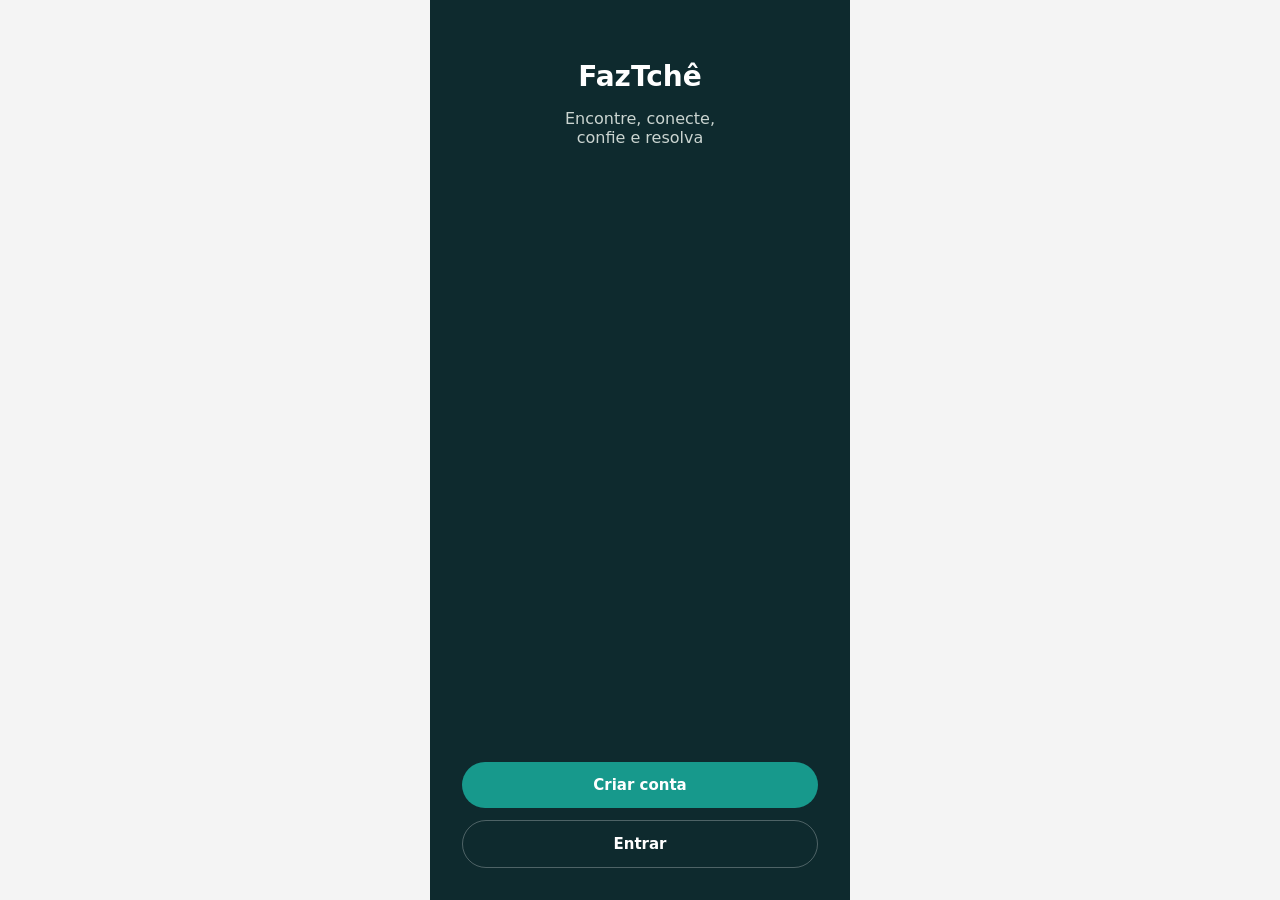
==== index.html @ b7996332 "Primeira versão do protótipo: boas-vindas e criar conta" ====
<!DOCTYPE html>
<html lang="pt-BR">
<head>
  <meta charset="UTF-8" />
  <meta name="viewport" content="width=device-width, initial-scale=1.0" />
  <title>FazTchê — Boas-vindas</title>
  <link rel="stylesheet" href="css/styles.css" />
</head>
<body>
  <div class="screen" style="background: var(--color-dark); color: #fff; justify-content: space-between;">

    <div style="padding: 60px 32px 0; text-align: center;">
      <!-- Troque pelo seu logo real -->
      <h1 style="font-size: 28px; font-weight: 700;">FazTchê</h1>
      <p style="margin-top: 16px; font-size: 16px; color: #cbd5d1;">
        Encontre, conecte,<br />confie e resolva
      </p>
    </div>

    <div style="padding: 32px;">
      <a href="criar-conta.html" class="btn btn-primary" style="margin-bottom: 12px;">Criar conta</a>
      <a href="inicio.html" class="btn btn-outline" style="border-color: #ffffff44; color: #ffffff;">Entrar</a>
    </div>

  </div>
</body>
</html>
---- css/styles.css ----
/* ===== Reset básico ===== */
* {
  box-sizing: border-box;
  margin: 0;
  padding: 0;
}

/* ===== Fonte (Poppins via Google Fonts — troque se descobrir a fonte exata da marca) ===== */
@import url('https://fonts.googleapis.com/css2?family=Poppins:wght@400;500;600;700&display=swap');

/* ===== Design tokens ===== */
:root {
  --color-bg: #ffffff;
  --color-dark: #0e2a2e;
  --color-dark-2: #123a3d;
  --color-primary: #17998c;
  --color-primary-dark: #0f6e64;
  --color-accent: #f2994a;
  --color-text: #1a1a1a;
  --color-text-muted: #6b7280;
  --color-border: #e5e7eb;

  --radius-pill: 999px;
  --radius-card: 16px;
  --shadow-card: 0 4px 12px rgba(0, 0, 0, 0.08);

  --font-base: 'Poppins', system-ui, sans-serif;
  --max-width: 420px; /* simula a largura de um celular */
}

body {
  font-family: var(--font-base);
  color: var(--color-text);
  background: #f4f4f4;
  display: flex;
  justify-content: center;
}

/* "moldura" de celular centralizada na tela, como no mockup */
.screen {
  width: 100%;
  max-width: var(--max-width);
  min-height: 100vh;
  background: var(--color-bg);
  display: flex;
  flex-direction: column;
  position: relative;
}

/* ===== Botões ===== */
.btn {
  display: inline-flex;
  align-items: center;
  justify-content: center;
  width: 100%;
  padding: 14px 20px;
  border-radius: var(--radius-pill);
  font-family: var(--font-base);
  font-weight: 600;
  font-size: 15px;
  border: none;
  cursor: pointer;
  text-decoration: none;
  transition: opacity 0.2s;
}
.btn:hover { opacity: 0.9; }

.btn-primary {
  background: var(--color-primary);
  color: #ffffff;
}
.btn-dark {
  background: var(--color-dark);
  color: #ffffff;
}
.btn-outline {
  background: transparent;
  color: var(--color-text);
  border: 1.5px solid var(--color-border);
}
.btn-accent {
  background: var(--color-accent);
  color: #ffffff;
}

/* ===== Cards ===== */
.card {
  background: #ffffff;
  border-radius: var(--radius-card);
  box-shadow: var(--shadow-card);
  padding: 16px;
}

/* ===== Campos de formulário ===== */
.field {
  width: 100%;
  padding: 14px 16px;
  border: 1.5px solid var(--color-border);
  border-radius: 10px;
  font-family: var(--font-base);
  font-size: 14px;
  margin-bottom: 12px;
}
.field:focus {
  outline: none;
  border-color: var(--color-primary);
}

/* ===== Barra de navegação inferior ===== */
.bottom-nav {
  position: sticky;
  bottom: 0;
  display: flex;
  justify-content: space-around;
  align-items: center;
  background: #ffffff;
  border-top: 1px solid var(--color-border);
  padding: 10px 0;
}
.bottom-nav a {
  display: flex;
  flex-direction: column;
  align-items: center;
  gap: 4px;
  font-size: 11px;
  color: var(--color-text-muted);
  text-decoration: none;
}
.bottom-nav a.active {
  color: var(--color-accent);
  font-weight: 600;
}
.bottom-nav .fab {
  background: var(--color-accent);
  color: #ffffff;
  width: 44px;
  height: 44px;
  border-radius: 50%;
  display: flex;
  align-items: center;
  justify-content: center;
  font-size: 20px;
  margin-top: -20px;
}
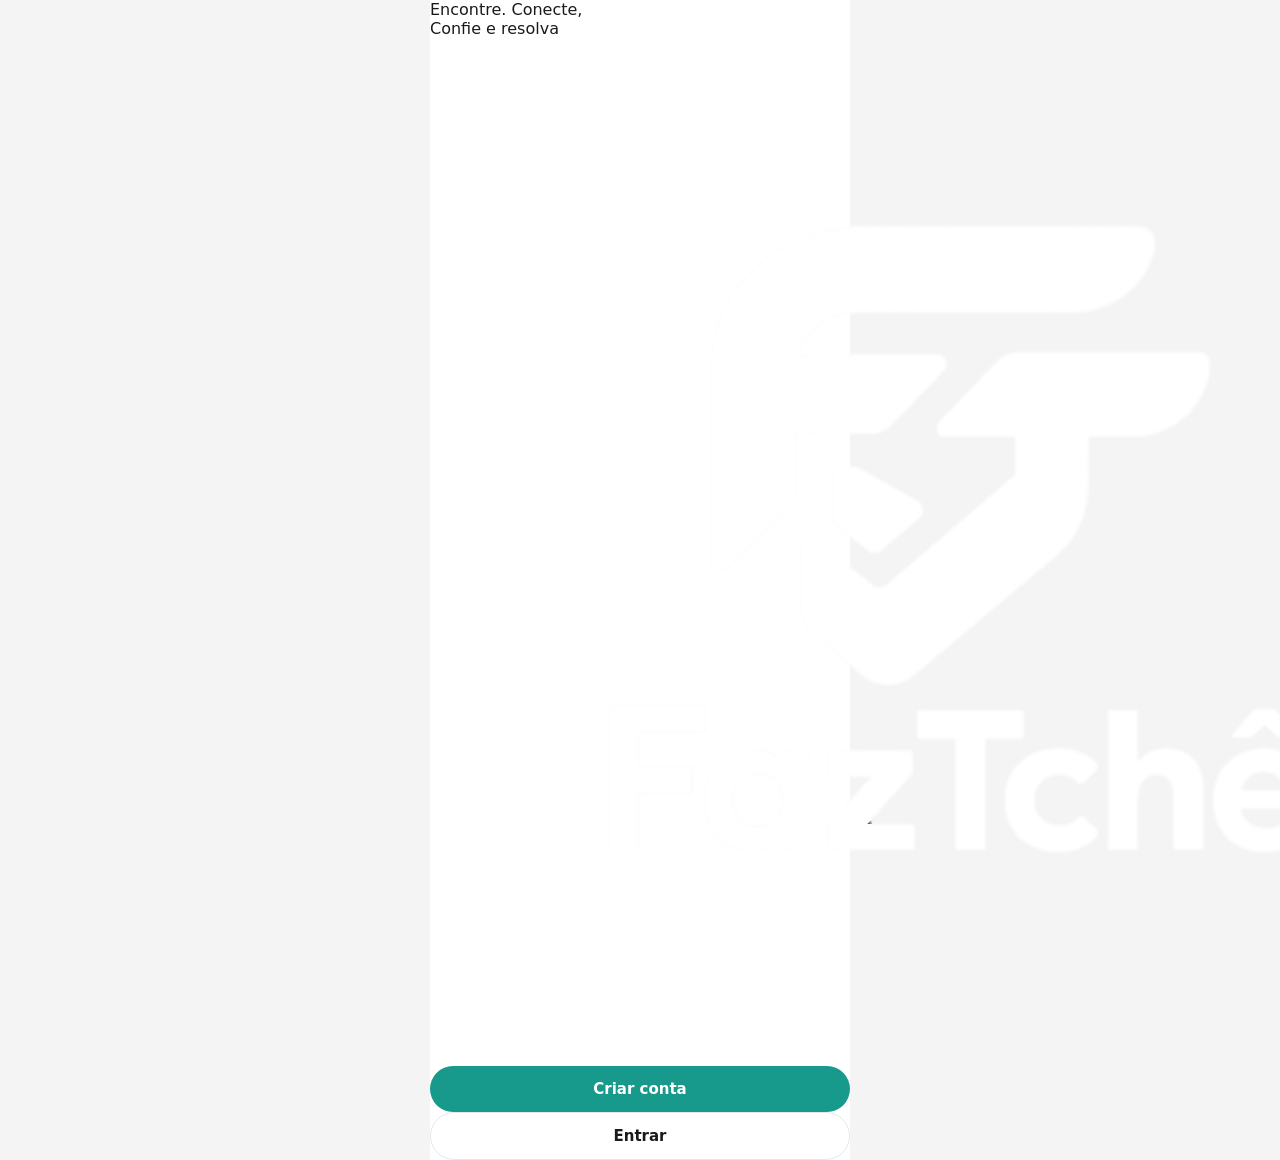
==== commit 78d8a62d: "Update index.html" ====
--- a/index.html
+++ b/index.html
@@ -1,27 +1,36 @@
 <!DOCTYPE html>
 <html lang="pt-BR">
 <head>
-  <meta charset="UTF-8" />
-  <meta name="viewport" content="width=device-width, initial-scale=1.0" />
+  <meta charset="UTF-8">
+  <meta name="viewport" content="width=device-width, initial-scale=1.0">
   <title>FazTchê — Boas-vindas</title>
-  <link rel="stylesheet" href="css/styles.css" />
+  <link rel="stylesheet" href="css/styles.css">
 </head>
 <body>
-  <div class="screen" style="background: var(--color-dark); color: #fff; justify-content: space-between;">
 
-    <div style="padding: 60px 32px 0; text-align: center;">
-      <!-- Troque pelo seu logo real -->
-      <h1 style="font-size: 28px; font-weight: 700;">FazTchê</h1>
-      <p style="margin-top: 16px; font-size: 16px; color: #cbd5d1;">
-        Encontre, conecte,<br />confie e resolva
+  <div class="screen welcome-screen">
+
+    <div class="welcome-header">
+      <p>
+        Encontre. Conecte,<br>
+        Confie e resolva
       </p>
+            
+      <img src="assets\logo_white.png" alt="logo FazTchê">
+
     </div>
 
-    <div style="padding: 32px;">
-      <a href="criar-conta.html" class="btn btn-primary" style="margin-bottom: 12px;">Criar conta</a>
-      <a href="inicio.html" class="btn btn-outline" style="border-color: #ffffff44; color: #ffffff;">Entrar</a>
+    <div class="welcome-actions">
+      <a href="criar-conta.html" class="btn btn-primary">
+        Criar conta
+      </a>
+
+      <a href="inicio.html" class="btn btn-outline btn-light">
+        Entrar
+      </a>
     </div>
 
   </div>
+
 </body>
-</html>+</html>
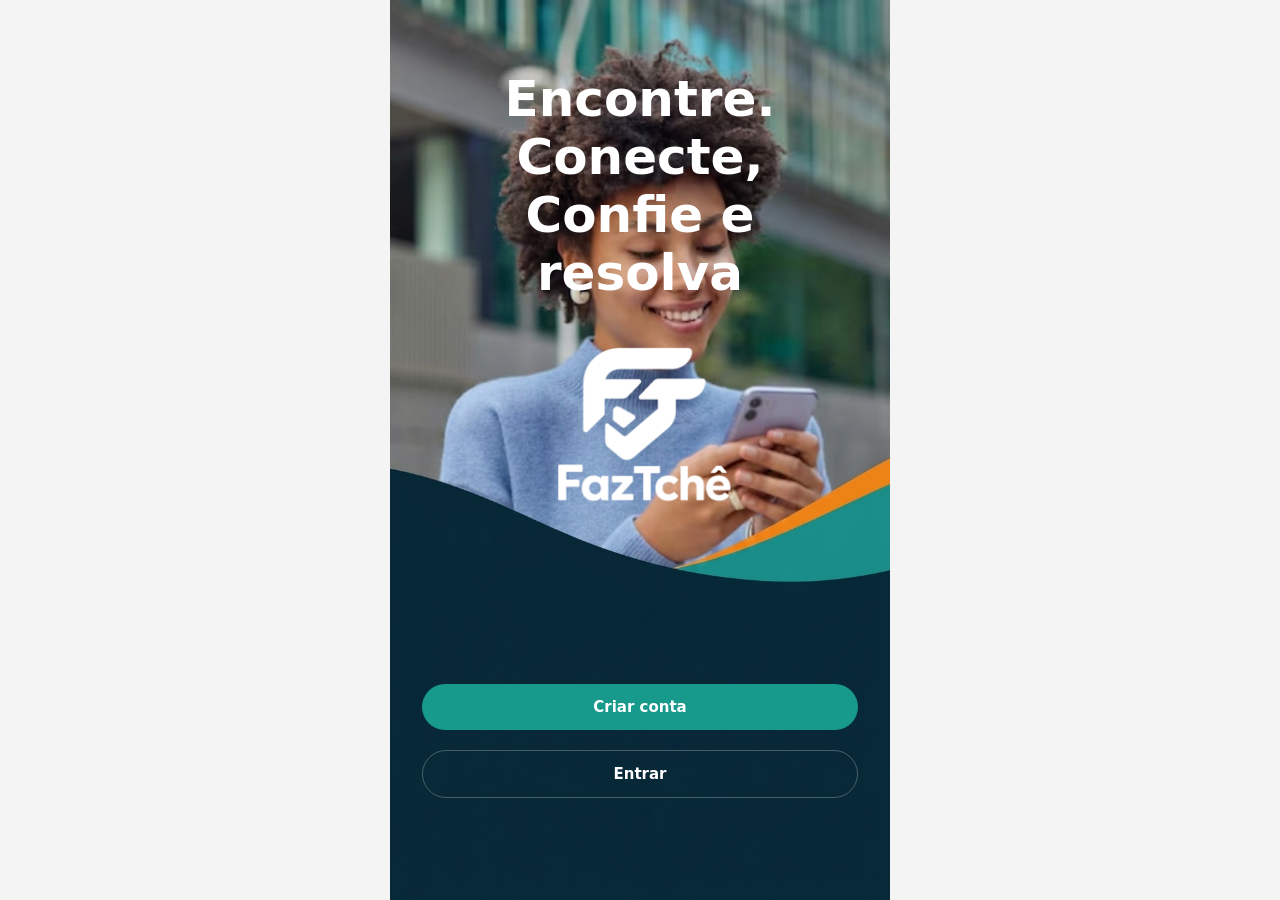
==== commit 984ab68e: "Update index.html" ====
--- a/index.html
+++ b/index.html
@@ -3,7 +3,7 @@
 <head>
   <meta charset="UTF-8">
   <meta name="viewport" content="width=device-width, initial-scale=1.0">
-  <title>FazTchê — Boas-vindas</title>
+  <title>FazTchê — Boaas-vindas</title>
   <link rel="stylesheet" href="css/styles.css">
 </head>
 <body>
--- a/css/styles.css
+++ b/css/styles.css
@@ -11,7 +11,7 @@
 /* ===== Design tokens ===== */
 :root {
   --color-bg: #ffffff;
-  --color-dark: #0e2a2e;
+  --color-dark: #0e2a2e;  
   --color-dark-2: #123a3d;
   --color-primary: #17998c;
   --color-primary-dark: #0f6e64;
@@ -25,7 +25,7 @@
   --shadow-card: 0 4px 12px rgba(0, 0, 0, 0.08);
 
   --font-base: 'Poppins', system-ui, sans-serif;
-  --max-width: 420px; /* simula a largura de um celular */
+  --max-width: 500px; /* simula a largura de um celular */
 }
 
 body {
@@ -141,4 +141,51 @@
   justify-content: center;
   font-size: 20px;
   margin-top: -20px;
-}+}
+
+/* ===== Tela inicial ===== */
+
+.welcome-screen {
+  background-image: url("../assets/background_teste.png");
+  background-size: cover;
+  background-position: center;
+  background-repeat: no-repeat;
+
+  color: #fff;
+  justify-content: space-between;
+}
+
+.welcome-header {
+  padding: 60px 32px 0;
+  text-align: center;
+}
+
+.welcome-header h1 {
+  font-size: 28px;
+  font-weight: 700;
+}
+
+.welcome-header p {
+  margin-top: 10px;
+  font-size: 50px;
+  color:white;
+  font-weight: bolder;
+}
+
+.welcome-header img {
+  width: 250px;
+}
+
+.welcome-actions {
+  padding: 32px;
+  margin-bottom: 70px;
+}
+
+.welcome-actions .btn-primary {
+  margin-bottom: 20px;
+}
+
+.btn-light {
+  border-color: rgba(255, 255, 255, 0.25);
+  color: #fff;
+}
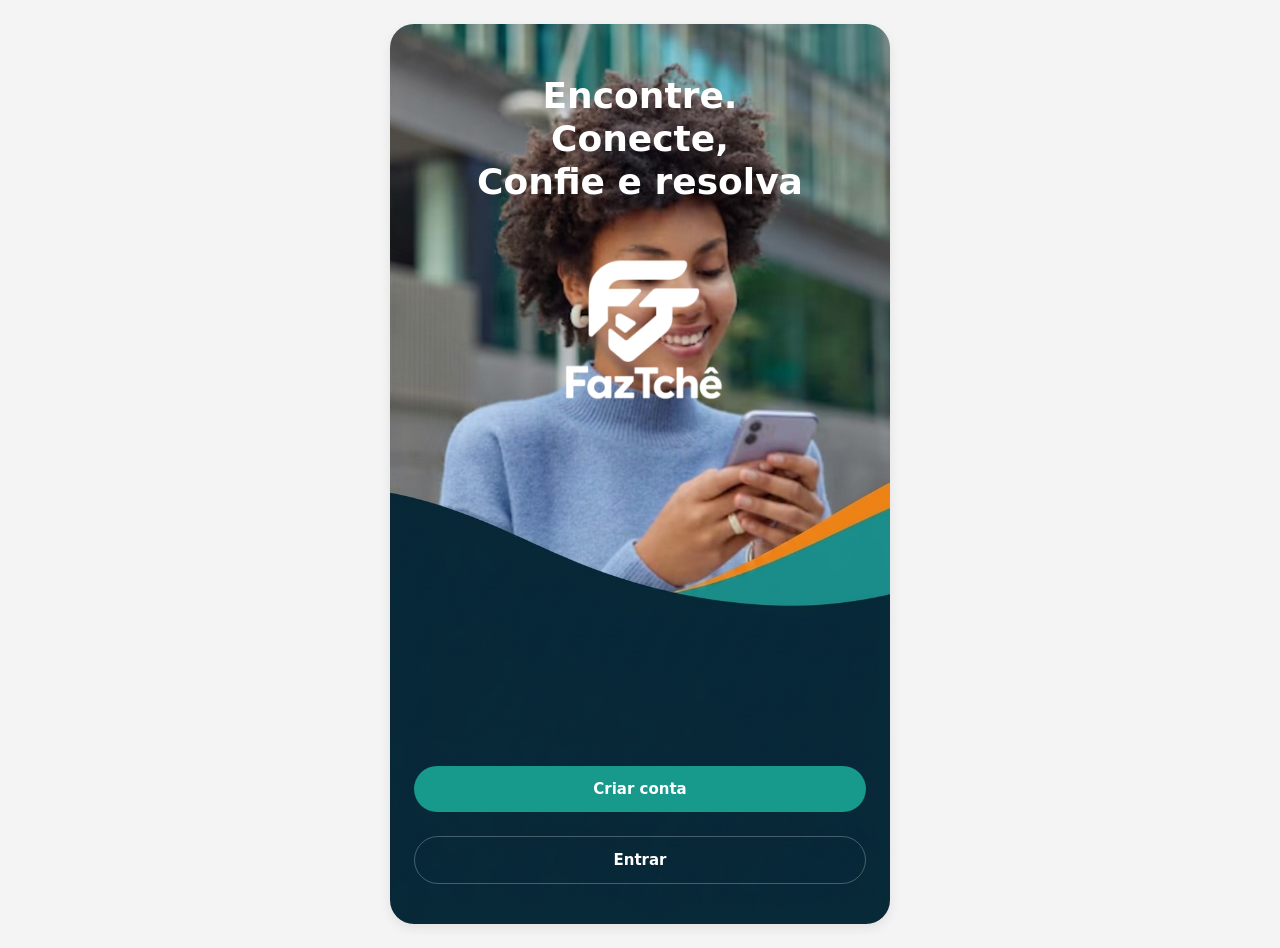
==== commit ad989858: "reestrutuação app" ====
--- a/index.html
+++ b/index.html
@@ -1,36 +1,55 @@
+<!-- Tela de boas-vindas index.html/welcome.css
+ ==============================================
+ -> criar-conta.html/signup.css
+ -> conta.html/account.css
+ ==============================================
+-->
+
 <!DOCTYPE html>
 <html lang="pt-BR">
+
 <head>
   <meta charset="UTF-8">
   <meta name="viewport" content="width=device-width, initial-scale=1.0">
-  <title>FazTchê — Boaas-vindas</title>
-  <link rel="stylesheet" href="css/styles.css">
+  <title>FazTchê — Boas-vindas</title>
+  <!-- 1 - Css Base de Reset -->
+  <link rel="stylesheet" href="css/base/reset.css">
+  <link rel="stylesheet" href="css/base/tokens.css">
+  <!-- 2 - Css Medidas de tela (responsividade)-->
+  <link rel="stylesheet" href="css/layouts/screen.css">
+  <!-- 3 - Css Componentes de Entrada-->
+  <link rel="stylesheet" href="./css/components/buttons.css">
+  <link rel="stylesheet" href="./css/components/forms.css">
+  <link rel="stylesheet" href="./css/components/social-buttons.css">
+  <!-- 4 - Css Configuração de Página-->
+  <link rel="stylesheet" href="css/pages/welcome.css">
 </head>
+
 <body>
-
+  <!-- 1 Div Image -->
   <div class="screen welcome-screen">
-
     <div class="welcome-header">
       <p>
-        Encontre. Conecte,<br>
+        Encontre. <br>
+        Conecte,<br>
         Confie e resolva
       </p>
-            
-      <img src="assets\logo_white.png" alt="logo FazTchê">
-
+      <img src="assets/icons/logo_white.png" alt="logo FazTchê">
     </div>
-
+    
+  <!-- 2 Div Botões -->
     <div class="welcome-actions">
-      <a href="criar-conta.html" class="btn btn-primary">
+      <a href="pages/authenticator/signup.html" class="btn btn-primary">
         Criar conta
       </a>
-
-      <a href="inicio.html" class="btn btn-outline btn-light">
+      <a href="pages/authenticator/login.html" class="btn btn-outline btn-light">
         Entrar
       </a>
     </div>
-
   </div>
 
+  <script src="js/pages/welcome.js"></script>
+
 </body>
+
 </html>
--- a/css/base/tokens.css
+++ b/css/base/tokens.css
@@ -0,0 +1,47 @@
+/* =========================================
+   TOKENS
+   Fonte, cores, raios e sombras usados em
+   todo o projeto. Nenhuma regra de layout
+   ou de tela específica deve entrar aqui —
+   só variáveis e a fonte.
+========================================= */
+
+/* Poppins via Google Fonts — troque se descobrir a fonte exata da marca */
+@import url('https://fonts.googleapis.com/css2?family=Poppins:wght@400;500;600;700&display=swap');
+
+/*
+  ===== Breakpoints (mobile-first) =====
+  Todo CSS deste projeto é escrito mobile-first: as regras SEM @media
+  são a base e valem para MOBILE. Cada @media (min-width) liga estilos
+  extras a partir daquele tamanho — nunca o contrário.
+
+  CSS puro não tem @custom-media sem um pós-processador (ex: PostCSS),
+  então usamos estes valores como referência fixa em todo o projeto:
+
+    mobile   -> base, sem @media           0    – 639px
+    tablet   -> @media (min-width: 640px)  640  – 1023px
+    desktop  -> @media (min-width: 1024px) 1024px+
+
+  Ao adicionar uma tela nova, comece só com a versão mobile (sem
+  @media) e adicione @media (min-width: 640px)/(min-width: 1024px)
+  apenas se o layout realmente precisar mudar em telas maiores.
+*/
+
+:root {
+  --color-bg: #ffffff;
+  --color-dark: #0e2a2e;
+  --color-dark-2: #123a3d;
+  --color-primary: #17998c;
+  --color-primary-dark: #0f6e64;
+  --color-accent: #f2994a;
+  --color-text: #1a1a1a;
+  --color-text-muted: #6b7280;
+  --color-border: #e5e7eb;
+
+  --radius-pill: 999px;
+  --radius-card: 16px;
+  --shadow-card: 0 4px 12px rgba(0, 0, 0, 0.08);
+
+  --font-base: 'Poppins', system-ui, sans-serif;
+  --max-width: 500px; /* largura da "moldura" de celular a partir do breakpoint tablet */
+}
--- a/css/layouts/screen.css
+++ b/css/layouts/screen.css
@@ -0,0 +1,41 @@
+/* =========================================
+   LAYOUT — "screen" (moldura de celular)
+   Único lugar do projeto que decide como a
+   página se comporta em telas maiores que
+   um celular. Mobile-first: a base (sem
+   @media) É o mobile — ocupa a tela real,
+   sem limite de largura.
+========================================= */
+
+body {
+  font-family: var(--font-base);
+  color: var(--color-text);
+  background: #f4f4f4;
+  display: flex;
+  justify-content: center;
+}
+
+/* ----- Mobile (base) ----- */
+.screen {
+  width: 100%;
+  min-height: 100dvh; /* ajuste perfeito em navegadores mobile */
+  background: var(--color-bg);
+  display: flex;
+  flex-direction: column;
+  position: relative;
+  overflow: hidden; /* evita vazamentos de rolagem */
+}
+
+/* ----- Tablet e acima -----
+   Em telas maiores que um celular, simula a
+   moldura de um app: largura fixa, centralizada,
+   com cantos arredondados e sombra. */
+@media (min-width: 640px) {
+  .screen {
+    max-width: var(--max-width);
+    margin: 24px auto;
+    min-height: calc(100dvh - 48px);
+    border-radius: 24px;
+    box-shadow: var(--shadow-card);
+  }
+}
--- a/css/components/buttons.css
+++ b/css/components/buttons.css
@@ -0,0 +1,63 @@
+/* =========================================
+   COMPONENTE — Botões
+
+   .btn é a base; combine sempre com uma
+   variante (.btn-primary, .btn-dark, ...).
+========================================= */
+
+/* Configurações de Botão */
+.btn {
+  display: inline-flex;
+  align-items: center;
+  justify-content: center;
+  width: 100%;
+  padding: 14px 20px;
+  border-radius: var(--radius-pill);
+  border: none;
+  font-family: var(--font-base);
+  font-weight: 600;
+  font-size: 15px;
+  cursor: pointer;
+  text-decoration: none;
+  /* Atualizado: transição suave para transform e box-shadow */
+  transition: all 0.25s cubic-bezier(0.4, 0, 0.2, 1);
+}
+
+/* Substitua o .btn:hover antigo por este conjunto */
+.btn:hover {
+  transform: translateY(-2px);
+  filter: brightness(1.08);
+}
+
+.btn:active {
+  transform: translateY(0);
+  filter: brightness(0.95);
+}
+
+/* Variantes */
+.btn-primary {
+  background: var(--color-primary);
+  color: #fff;
+}
+.btn-dark {
+  background: var(--color-dark);
+  color: #fff;
+}
+.btn-accent {
+  background: var(--color-accent);
+  color: #fff;
+}
+
+/* Outline */
+.btn-outline {
+  background: transparent;
+  color: var(--color-text);
+  border: 1.5px solid var(--color-border);
+}
+
+/* Outline para fundos escuros */
+.btn-outline.btn-light {
+  color: #fff;
+  border-color: rgba(255, 255, 255, 0.25);
+}
+
--- a/css/components/forms.css
+++ b/css/components/forms.css
@@ -0,0 +1,29 @@
+/* =========================================
+   COMPONENTE — Campos de formulário
+========================================= */
+
+.field {
+  width: 100%;
+  padding: 14px 16px;
+  border: 1.5px solid var(--color-border);
+  border-radius: 10px;
+  font-family: var(--font-base);
+  font-size: 14px;
+  margin-bottom: 12px;
+}
+.field:focus {
+  outline: none;
+  border-color: var(--color-primary);
+}
+
+.terms {
+  display: flex;
+  align-items: flex-start;
+  gap: 8px;
+  font-size: 12px;
+  color: var(--color-text-muted);
+  margin-bottom: 20px;
+}
+.terms input {
+  margin-top: 2px;
+}
--- a/css/components/social-buttons.css
+++ b/css/components/social-buttons.css
@@ -0,0 +1,50 @@
+/* =========================================
+   COMPONENTE — Login social
+========================================= */
+
+.social-login {
+  display: flex;
+  gap: 14px;
+  margin-top: clamp(10px, 2vh, 20px);
+}
+
+.social-btn {
+  flex: 1;
+  height: clamp(42px, 6vh, 52px);
+  border-radius: 14px;
+  border: 1.5px solid var(--color-border);
+  background: #ffffff;
+  display: flex;
+  align-items: center;
+  justify-content: center;
+  cursor: pointer;
+  /* Alterado para permitir a animação de transform e box-shadow */
+  transition: all 0.25s cubic-bezier(0.4, 0, 0.2, 1);
+}
+
+/* Efeito Hover nos botões sociais */
+.social-btn:hover {
+  transform: translateY(-2px);
+  filter: brightness(1.08);
+}
+
+/* Efeito Clique nos botões sociais */
+.social-btn:active {
+  transform: translateY(0);
+  filter: brightness(0.95);
+}
+
+.social-btn svg {
+  width: 22px;
+  height: 22px;
+}
+
+.social-btn.instagram {
+  background: linear-gradient(135deg, #f9ce34 0%, #ee2a7b 50%, #6228d7 100%);
+  border: none;
+}
+
+.social-btn.x {
+  background: #111111;
+  border: none;
+}
--- a/css/pages/welcome.css
+++ b/css/pages/welcome.css
@@ -0,0 +1,48 @@
+/* =========================================
+   PÁGINA — Tela inicial (welcome)
+   Usada por index.html / inicio.html.
+========================================= */
+
+.welcome-screen {
+  background-image: url("../../assets/images/background_welcome.png");
+  background-size: cover;
+  background-position: center;
+  background-repeat: no-repeat;
+  color: #fff;
+  display: flex;
+  flex-direction: column;
+  justify-content: space-between;
+
+  min-height: 100dvh;
+}
+
+.welcome-header {
+  padding: clamp(20px, 8vh, 40px) 24px 0;
+  text-align: center;
+}
+
+.welcome-header p {
+  margin-top: 10px;
+  font-size: clamp(24px, 6vw, 36px);
+  color: white;
+  font-weight: 700;
+  line-height: 1.2;
+}
+
+.welcome-header img {
+  max-width: 350px;
+  width: 50%;
+  height: auto;
+  margin-top: 15px;
+}
+
+.welcome-actions {
+  display: flex;
+  flex-direction: column;
+  gap: 12px; /* Define o espaçamento correto entre os botões */
+  padding: 20px 24px clamp(24px, 5vh, 40px);
+  margin-bottom: 0;
+}
+.welcome-actions .btn-primary {
+  margin-bottom: 12px;
+}
